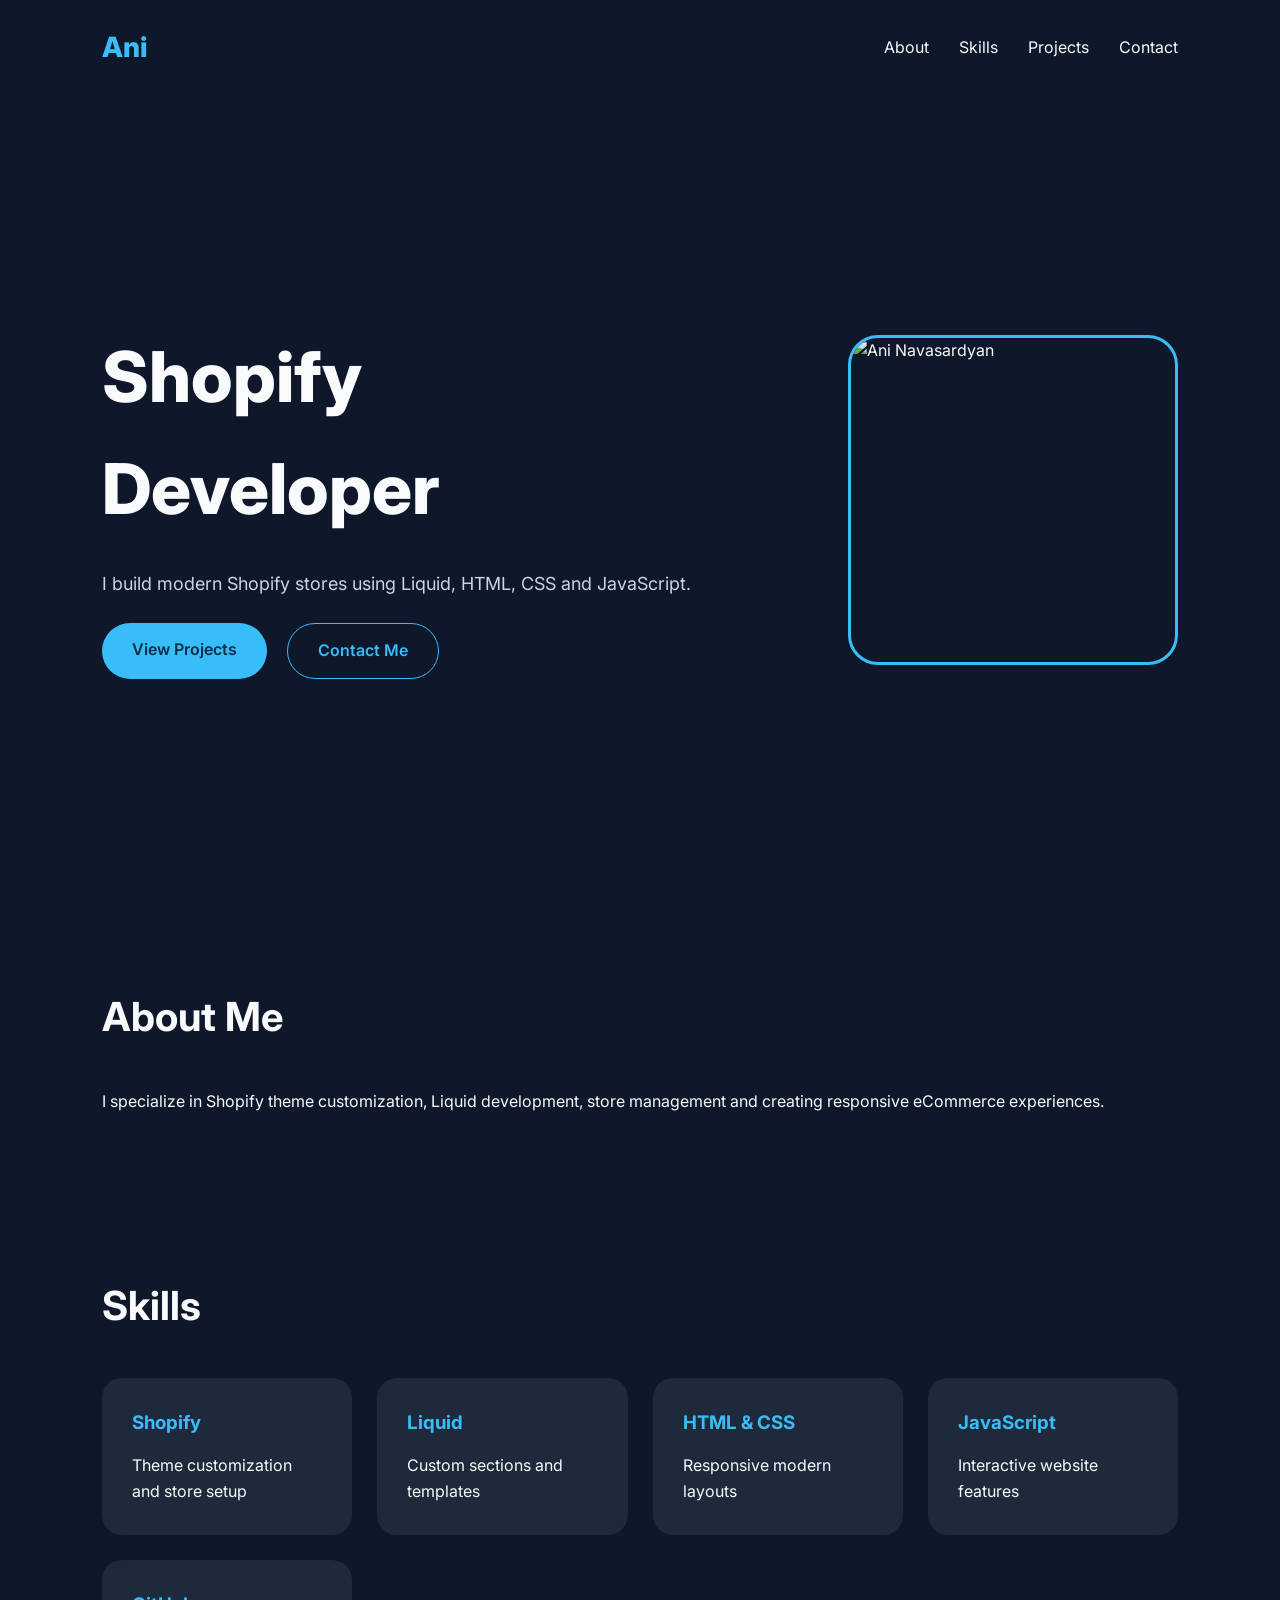
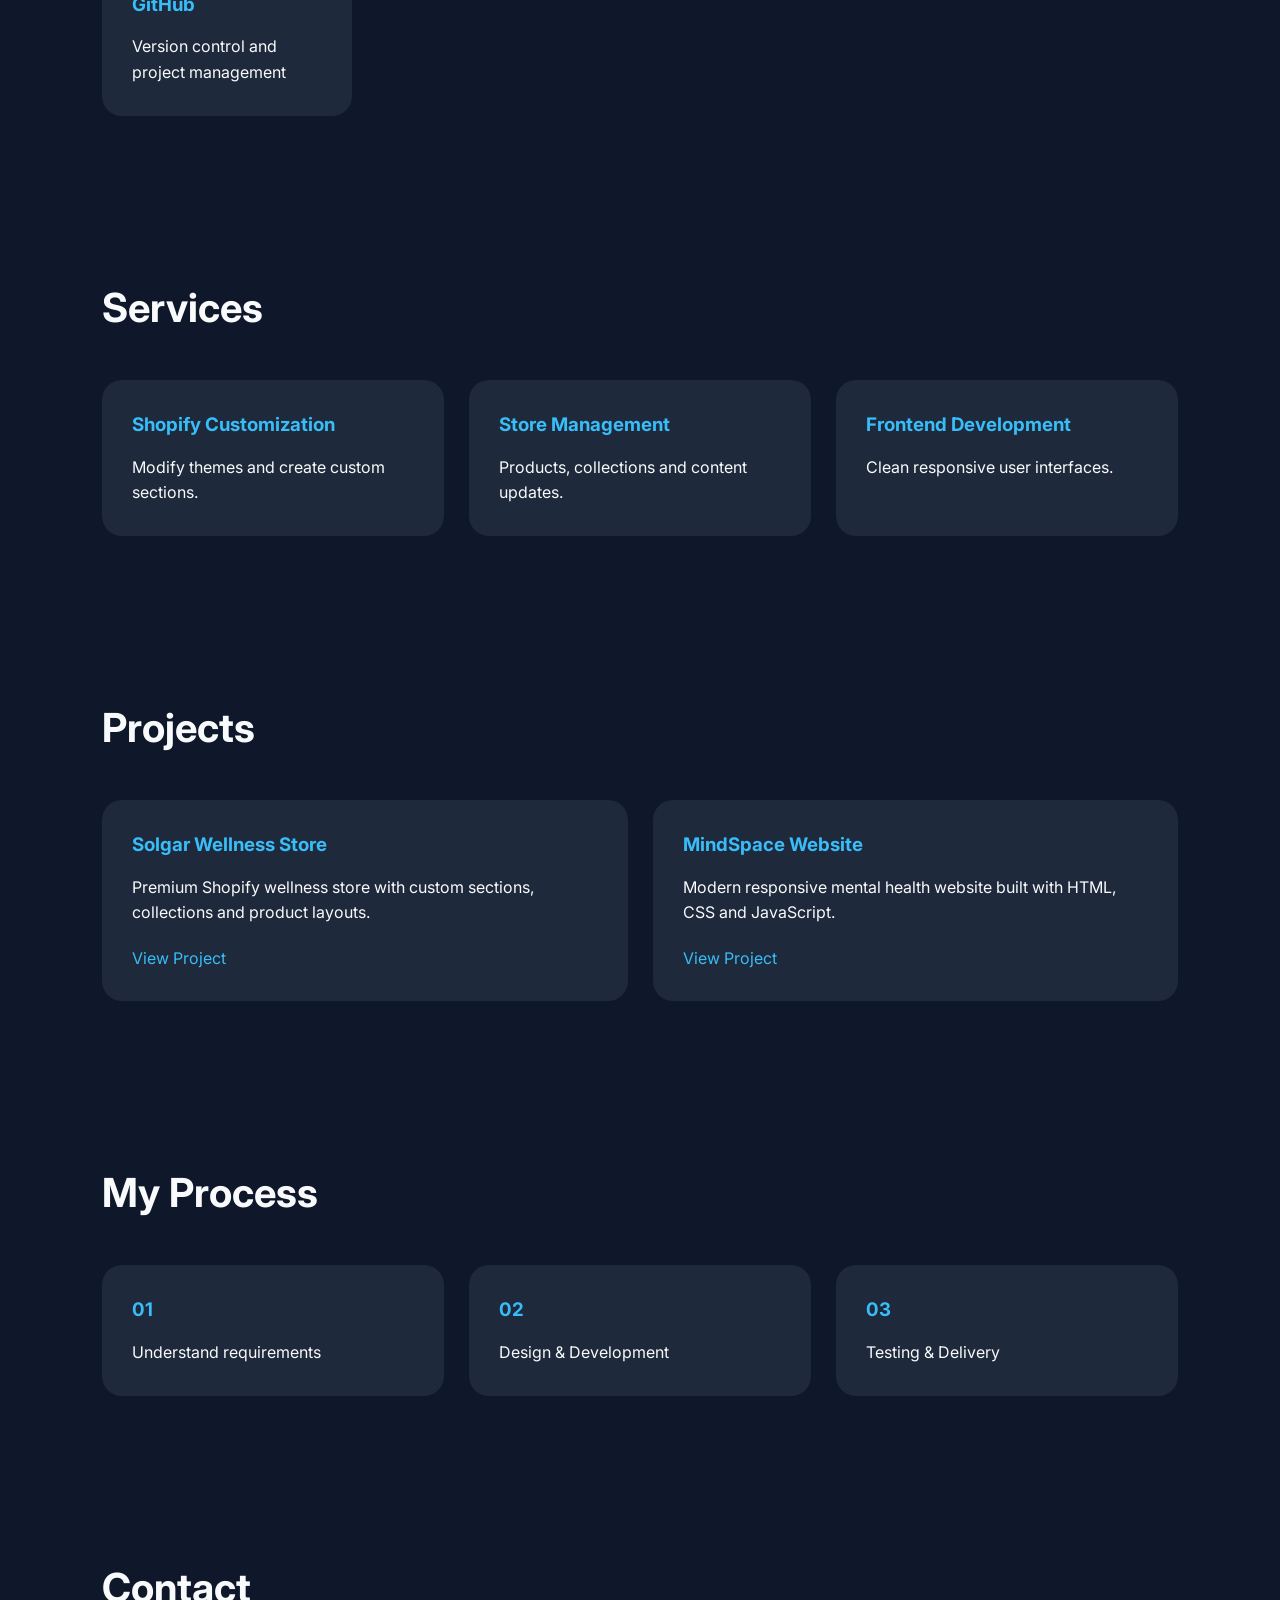
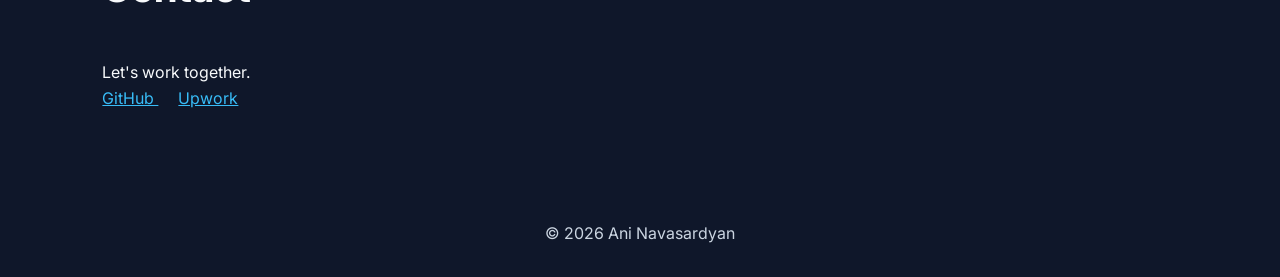
==== index.html @ 055afce0 "Update index.html" ====
<!DOCTYPE html>
<html lang="en">
<head>
    <meta charset="UTF-8">
    <meta name="viewport" content="width=device-width, initial-scale=1.0">

    <title>Ani Navasardyan | Shopify Developer</title>

    <link rel="stylesheet" href="style.css">

    <link href="https://fonts.googleapis.com/css2?family=Inter:wght@400;500;600;700;800&display=swap" rel="stylesheet">
</head>

<body>

<header class="header">
    <nav class="nav">
        <div class="logo">
            Ani
        </div>

        <ul class="nav-links">
            <li><a href="#about">About</a></li>
            <li><a href="#skills">Skills</a></li>
            <li><a href="#projects">Projects</a></li>
            <li><a href="#contact">Contact</a></li>
        </ul>
    </nav>
</header>


<section class="hero">

    <div class="hero-content">

        <h1>
            Shopify Developer
        </h1>

        <p>
            I build modern Shopify stores using Liquid,
            HTML, CSS and JavaScript.
        </p>

        <div class="hero-buttons">
            <a href="#projects" class="btn">
                View Projects
            </a>

            <a href="#contact" class="btn-outline">
                Contact Me
            </a>
        </div>

    </div>


    <div class="hero-image">

        <div class="image-box">
            <img src="images/profile.jpg" alt="Ani Navasardyan">
        </div>

    </div>

</section>



<section id="about" class="section">

    <h2>About Me</h2>

    <p>
        I specialize in Shopify theme customization,
        Liquid development, store management and
        creating responsive eCommerce experiences.
    </p>

</section>




<section id="skills" class="section">

<h2>Skills</h2>

<div class="cards">

<div class="card">
<h3>Shopify</h3>
<p>Theme customization and store setup</p>
</div>


<div class="card">
<h3>Liquid</h3>
<p>Custom sections and templates</p>
</div>


<div class="card">
<h3>HTML & CSS</h3>
<p>Responsive modern layouts</p>
</div>


<div class="card">
<h3>JavaScript</h3>
<p>Interactive website features</p>
</div>
<div class="card">
<h3>GitHub</h3>
<p>Version control and project management</p>
</div>

</div>

</section>




<section class="section">

<h2>Services</h2>

<div class="cards">

<div class="card">
<h3>Shopify Customization</h3>
<p>Modify themes and create custom sections.</p>
</div>


<div class="card">
<h3>Store Management</h3>
<p>Products, collections and content updates.</p>
</div>


<div class="card">
<h3>Frontend Development</h3>
<p>Clean responsive user interfaces.</p>
</div>


</div>

</section>





<section id="projects" class="section">

<h2>Projects</h2>


<div class="projects">


<div class="project-card">

<h3>Solgar Wellness Store</h3>

<p>
Premium Shopify wellness store with custom sections,
collections and product layouts.
</p>

<a href="#">View Project</a>

</div>



<div class="project-card">

<h3>MindSpace Website</h3>

<p>
Modern responsive mental health website
built with HTML, CSS and JavaScript.
</p>

<a href="#">View Project</a>

</div>


</div>

</section>





<section class="section process">

<h2>My Process</h2>

<div class="cards">

<div class="card">
<h3>01</h3>
<p>Understand requirements</p>
</div>


<div class="card">
<h3>02</h3>
<p>Design & Development</p>
</div>


<div class="card">
<h3>03</h3>
<p>Testing & Delivery</p>
</div>

</div>

</section>





<section id="contact" class="section contact">

<h2>Contact</h2>

<p>
Let's work together.
</p>

<a href="#">
GitHub
</a>

<a href="#">
Upwork
</a>


</section>




<footer>

<p>
© 2026 Ani Navasardyan
</p>

</footer>


<script src="script.js"></script>

</body>
</html>
---- style.css ----
* {
    margin: 0;
    padding: 0;
    box-sizing: border-box;
}


:root {
    --bg: #0f172a;
    --card: #1e293b;
    --accent: #38bdf8;
    --text: #f8fafc;
    --muted: #cbd5e1;
}


html {
    scroll-behavior: smooth;
}


body {
    font-family: "Inter", sans-serif;
    background: var(--bg);
    color: var(--text);
    line-height: 1.6;
}


/* HEADER */

.header {
    width: 100%;
    padding: 25px 8%;
}


.nav {
    display: flex;
    justify-content: space-between;
    align-items: center;
}


.logo {
    font-size: 28px;
    font-weight: 800;
    color: var(--accent);
}


.nav-links {
    display: flex;
    gap: 30px;
    list-style: none;
}


.nav-links a {
    color: var(--text);
    text-decoration: none;
    transition: .3s;
}


.nav-links a:hover {
    color: var(--accent);
}




/* HERO */


.hero {
    min-height: 90vh;
    padding: 60px 8%;
    display: flex;
    align-items: center;
    justify-content: space-between;
    gap: 50px;
}


.hero-content {
    max-width: 600px;
}


.hero h1 {
    font-size: clamp(40px, 6vw, 70px);
    font-weight: 800;
}


.hero p {
    margin: 25px 0;
    color: var(--muted);
    font-size: 18px;
}


.hero-buttons {
    display: flex;
    gap: 20px;
}


.btn,
.btn-outline {
    padding: 14px 30px;
    border-radius: 30px;
    text-decoration: none;
    font-weight: 600;
}


.btn {
    background: var(--accent);
    color: #082f49;
}


.btn-outline {
    border: 1px solid var(--accent);
    color: var(--accent);
}




/* IMAGE */


.image-box {
    width: 330px;
    height: 330px;
    border-radius: 30px;
    overflow: hidden;
    border: 3px solid var(--accent);
}


.image-box img {
    width: 100%;
    height: 100%;
    object-fit: cover;
}




/* SECTIONS */


.section {
    padding: 80px 8%;
}


.section h2 {
    font-size: 40px;
    margin-bottom: 40px;
}




/* CARDS */


.cards {
    display: grid;
    grid-template-columns: repeat(auto-fit,minmax(250px,1fr));
    gap: 25px;
}


.card,
.project-card {

    background: var(--card);
    padding: 30px;
    border-radius: 20px;
    transition: .3s;
}


.card:hover,
.project-card:hover {

    transform: translateY(-8px);
}


.card h3,
.project-card h3 {
    color: var(--accent);
    margin-bottom: 15px;
}




/* PROJECTS */


.projects {

    display: grid;
    grid-template-columns: repeat(auto-fit,minmax(280px,1fr));
    gap: 25px;

}


.project-card a {

    display: inline-block;
    margin-top: 20px;
    color: var(--accent);
    text-decoration: none;

}




/* CONTACT */


.contact a {

    color: var(--accent);
    margin-right: 20px;
}




footer {

    text-align: center;
    padding: 30px;
    color: var(--muted);

}




/* MOBILE */


@media(max-width:768px){


.nav {

    flex-direction: column;
    gap:20px;

}


.nav-links {

    gap:15px;
    flex-wrap:wrap;
    justify-content:center;

}


.hero {

    flex-direction:column-reverse;
    text-align:center;

}


.hero-buttons {

    justify-content:center;
    flex-wrap:wrap;

}


.image-box {

    width:260px;
    height:260px;

}


.section h2 {

    font-size:32px;

}

}
/* Reveal Animation */

.section,
.hero-content,
.hero-image {

    opacity:0;
    transform:translateY(40px);
    transition:0.8s ease;

}


.show {

    opacity:1;
    transform:translateY(0);

}



.nav-links a.active {

    color:var(--accent);

}
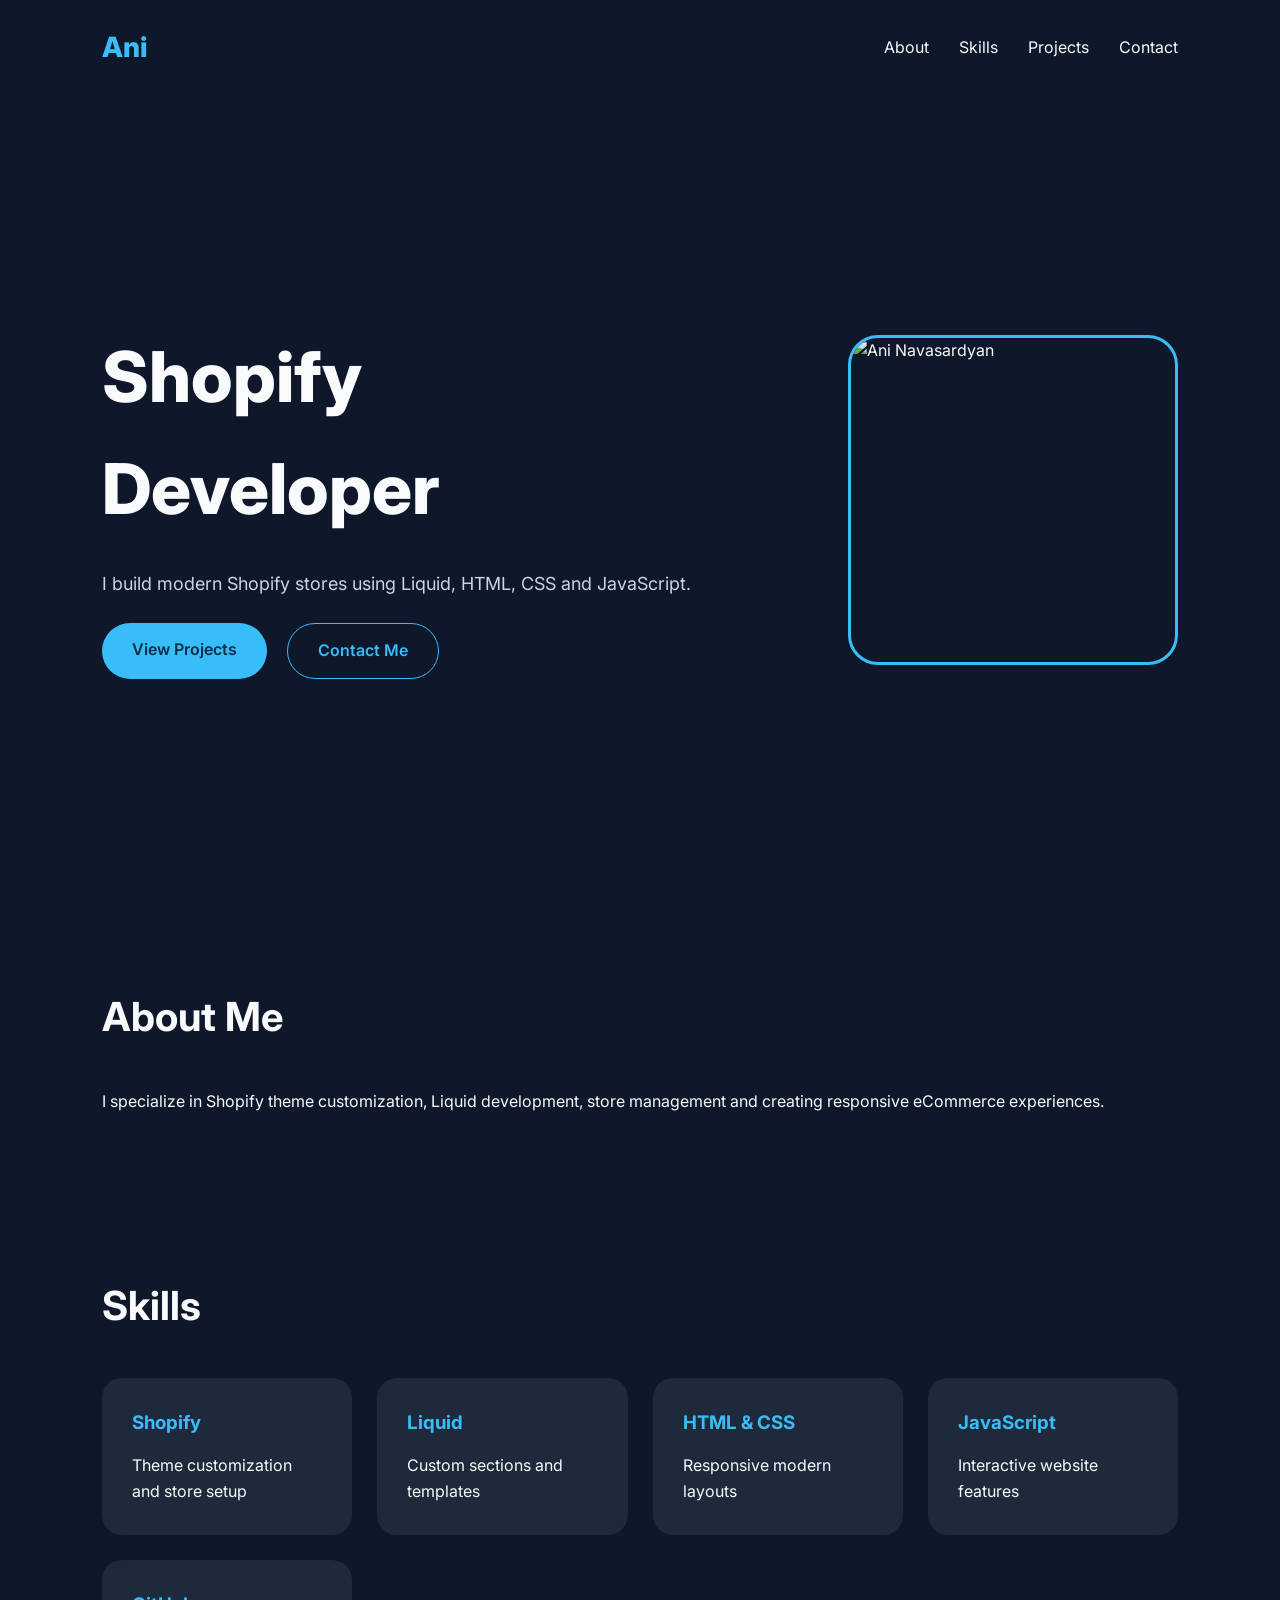
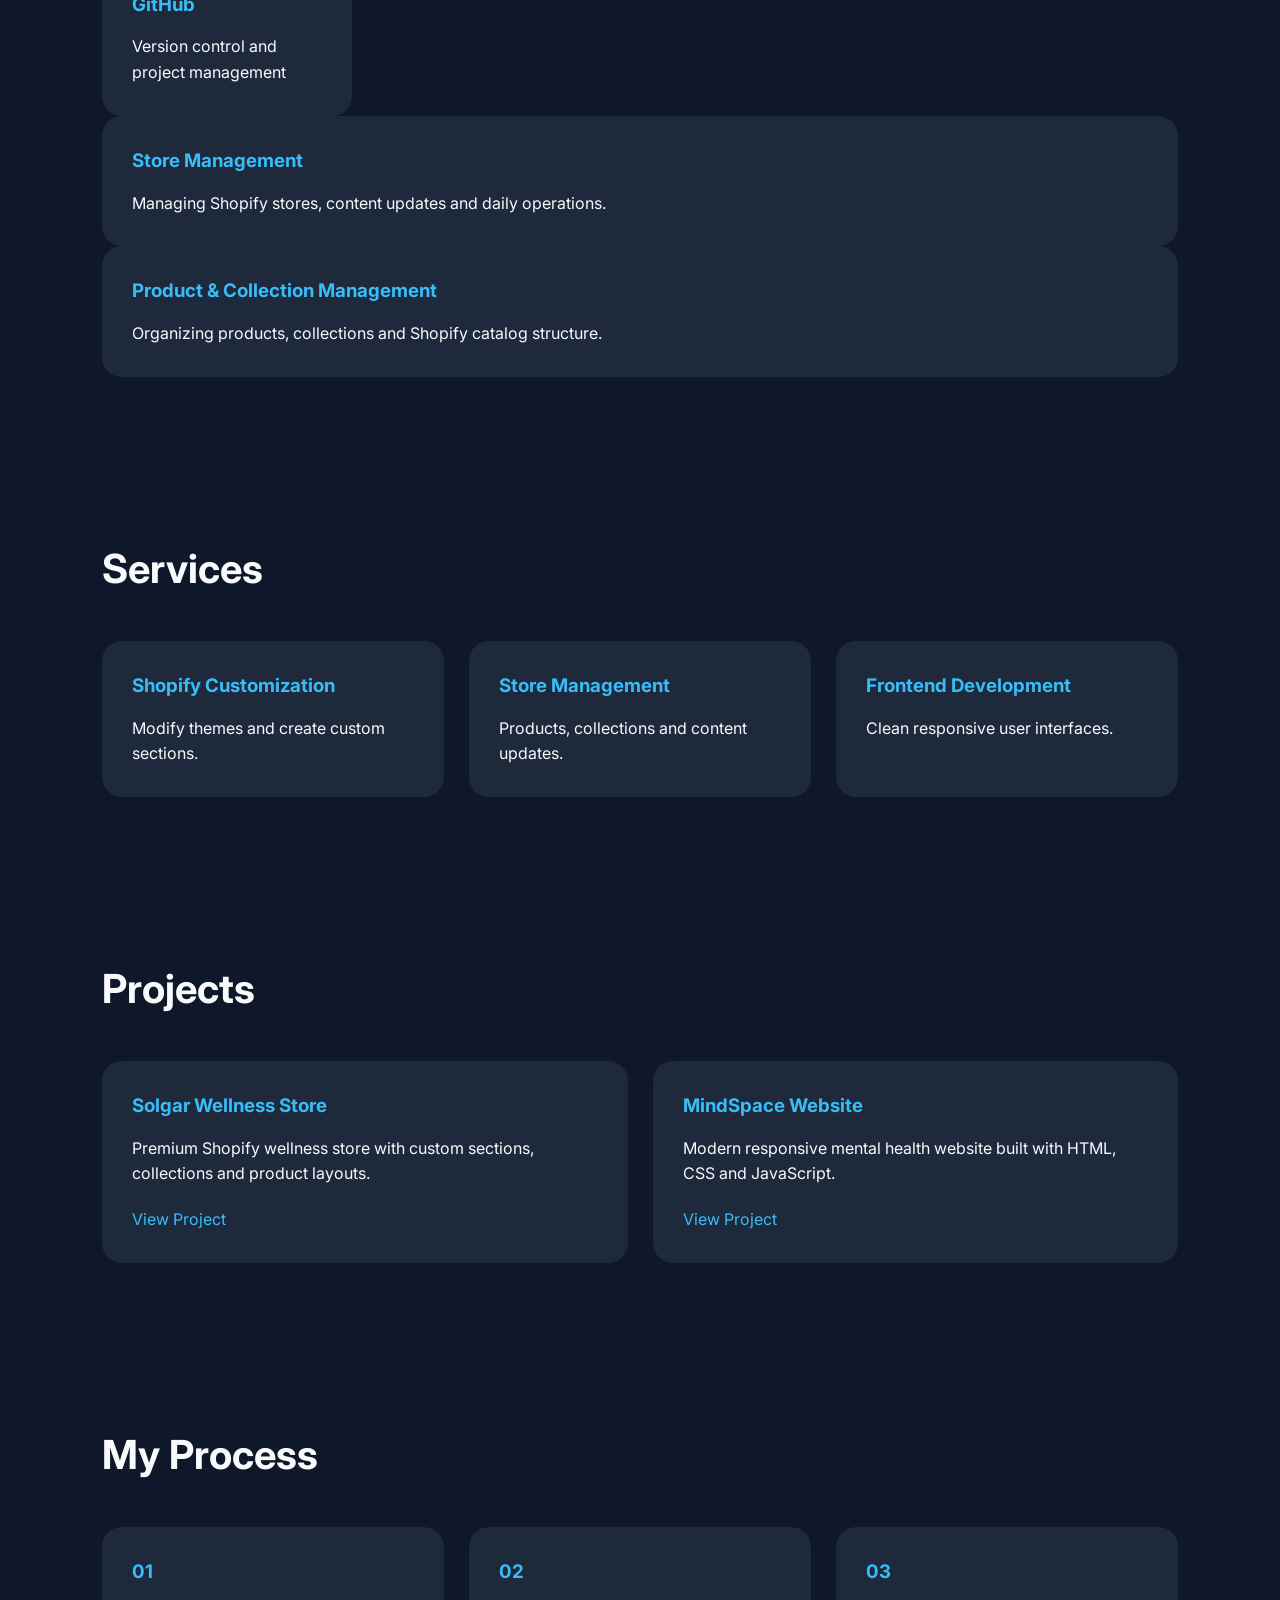
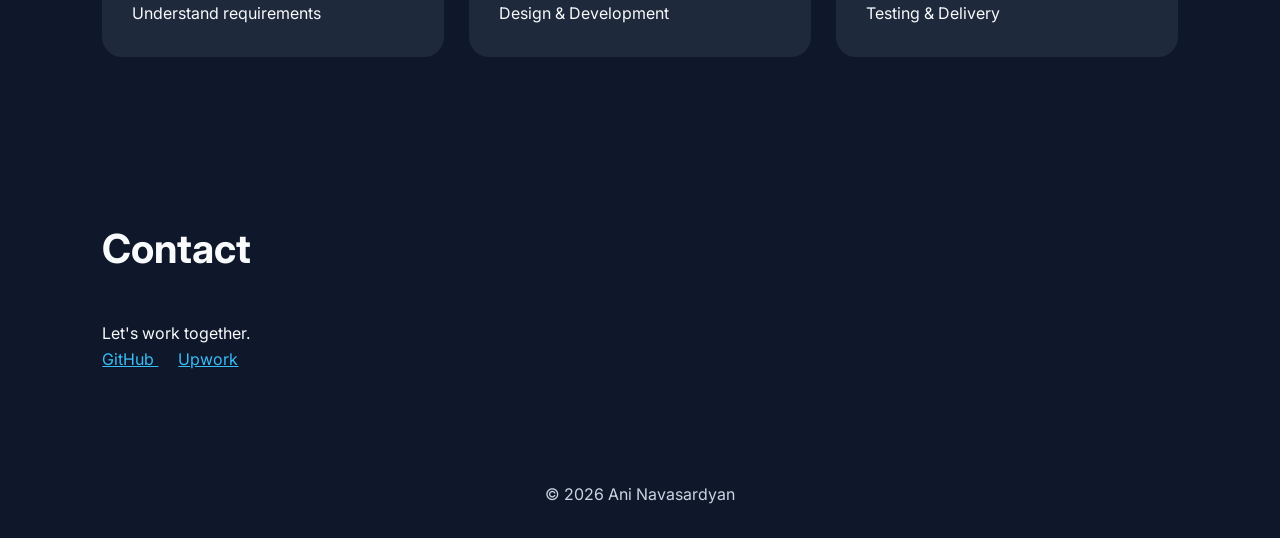
==== commit da7b8cb5: "Update index.html" ====
--- a/index.html
+++ b/index.html
@@ -116,7 +116,16 @@
 </div>
 
 </div>
-
+<div class="card">
+<h3>Store Management</h3>
+<p>Managing Shopify stores, content updates and daily operations.</p>
+</div>
+
+
+<div class="card">
+<h3>Product & Collection Management</h3>
+<p>Organizing products, collections and Shopify catalog structure.</p>
+</div>
 </section>
 
 
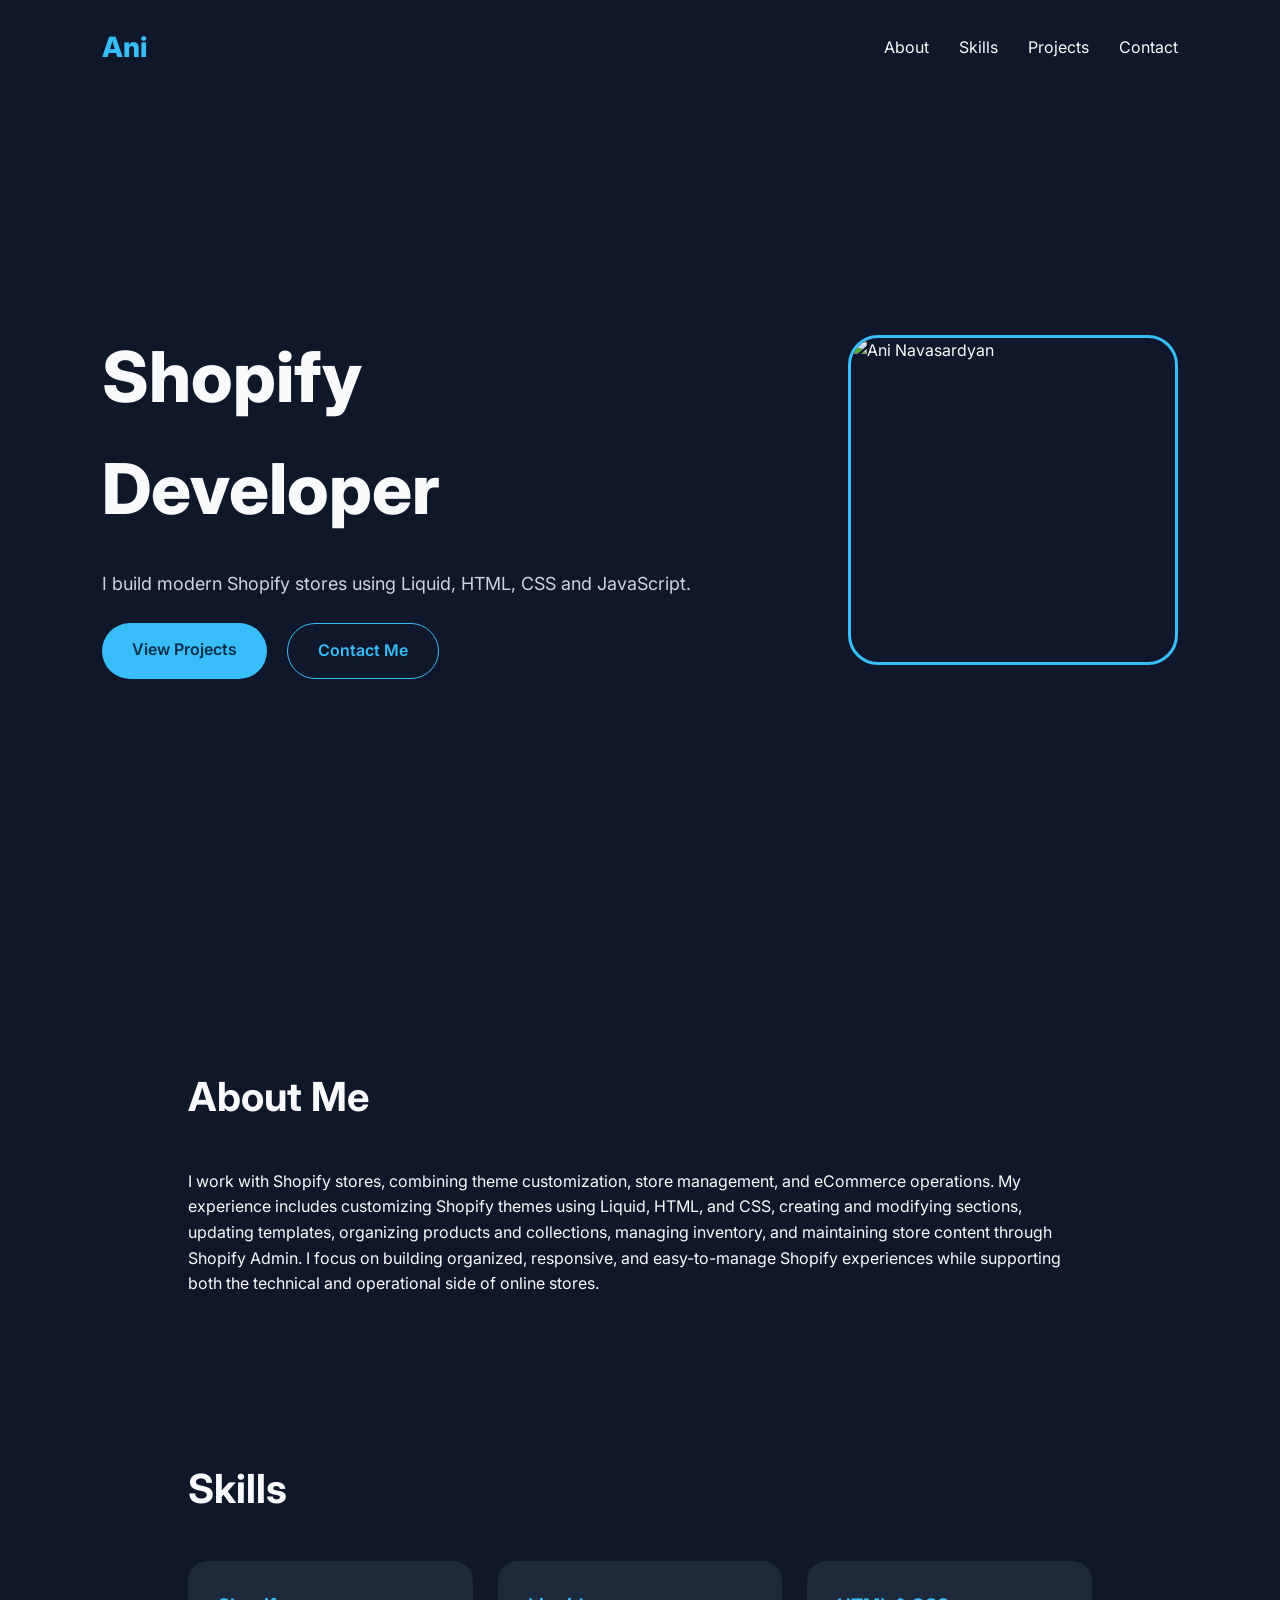
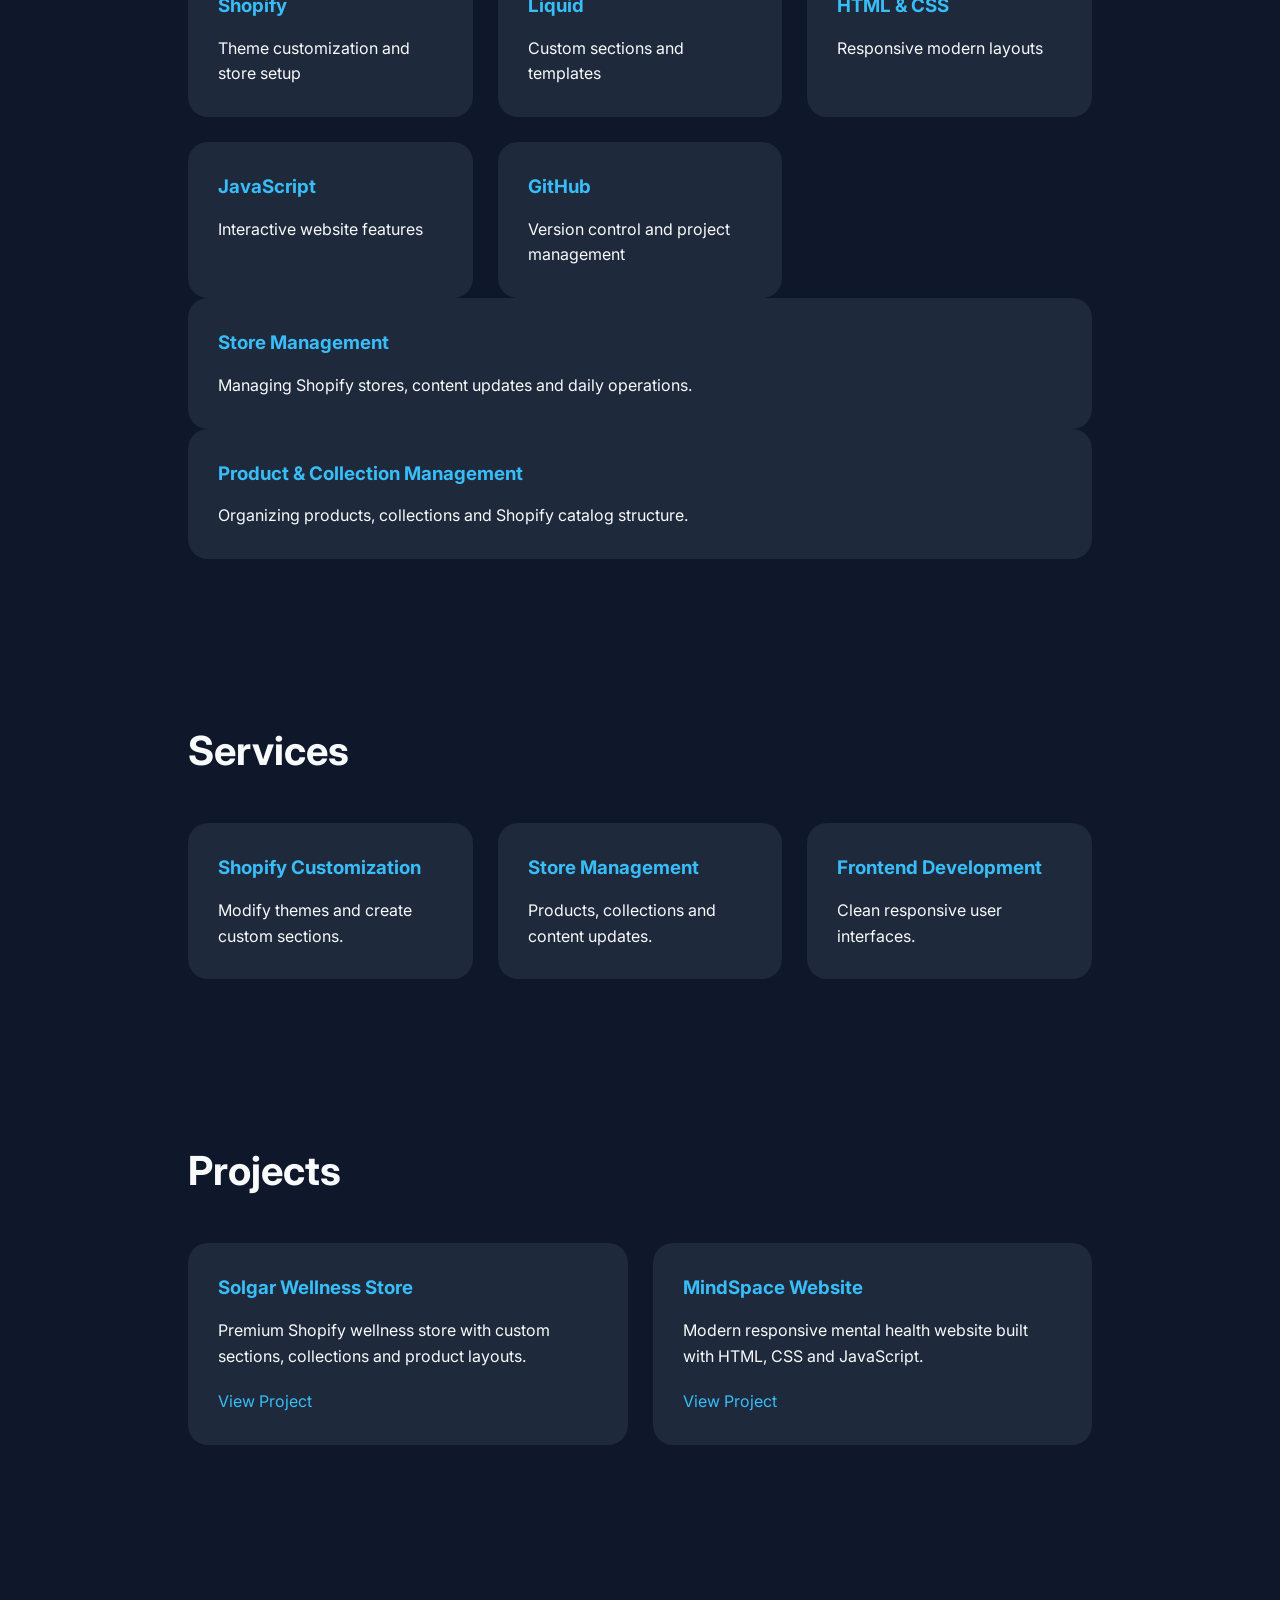
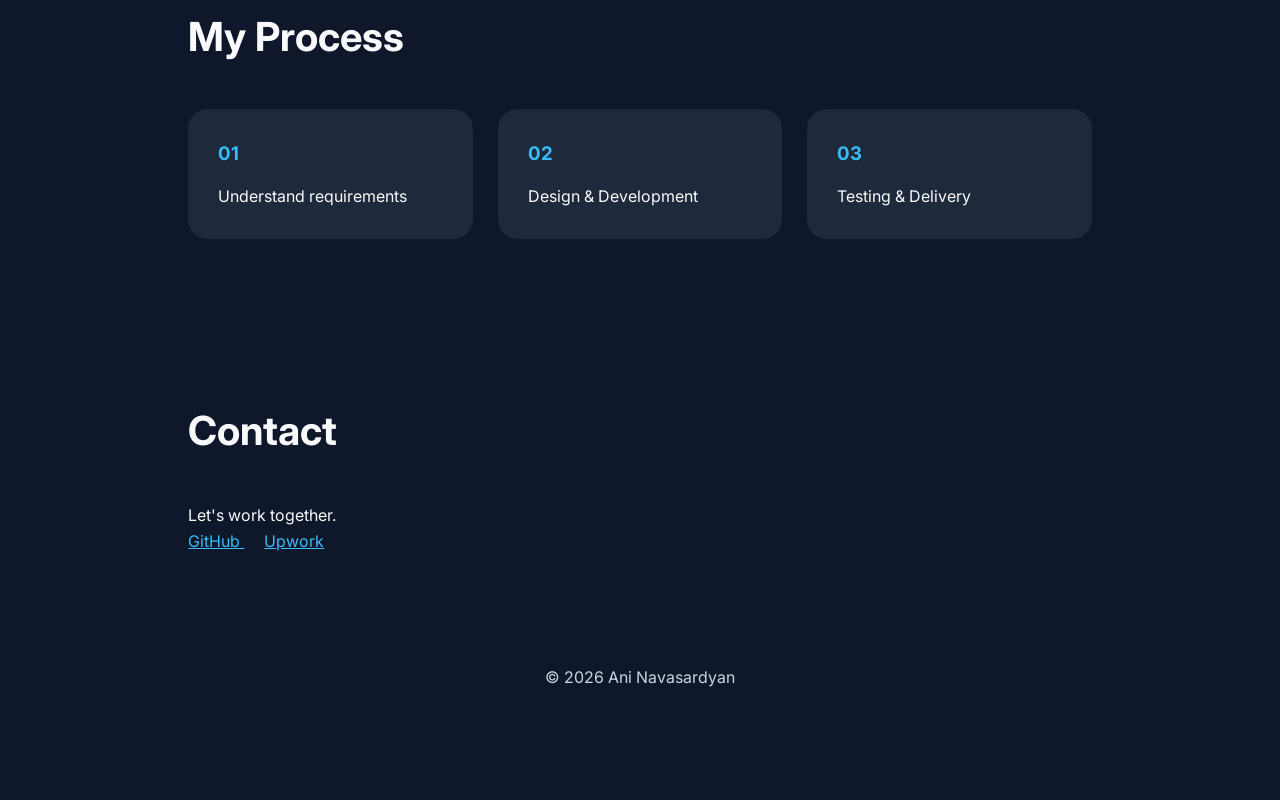
==== commit ffaefb0c: "Update index.html" ====
--- a/index.html
+++ b/index.html
@@ -69,17 +69,26 @@
 
 <section id="about" class="section">
 
-    <h2>About Me</h2>
-
-    <p>
-        I specialize in Shopify theme customization,
-        Liquid development, store management and
-        creating responsive eCommerce experiences.
-    </p>
-
-</section>
-
-
+   <section id="about" class="section">
+
+<h2>About Me</h2>
+
+<p>
+I work with Shopify stores, combining theme customization,
+store management, and eCommerce operations.
+
+My experience includes customizing Shopify themes using
+Liquid, HTML, and CSS, creating and modifying sections,
+updating templates, organizing products and collections,
+managing inventory, and maintaining store content through
+Shopify Admin.
+
+I focus on building organized, responsive, and easy-to-manage
+Shopify experiences while supporting both the technical and
+operational side of online stores.
+</p>
+
+</section>
 
 
 <section id="skills" class="section">
@@ -115,11 +124,15 @@
 <p>Version control and project management</p>
 </div>
 
+
+
 </div>
 <div class="card">
 <h3>Store Management</h3>
 <p>Managing Shopify stores, content updates and daily operations.</p>
 </div>
+
+
 
 
 <div class="card">
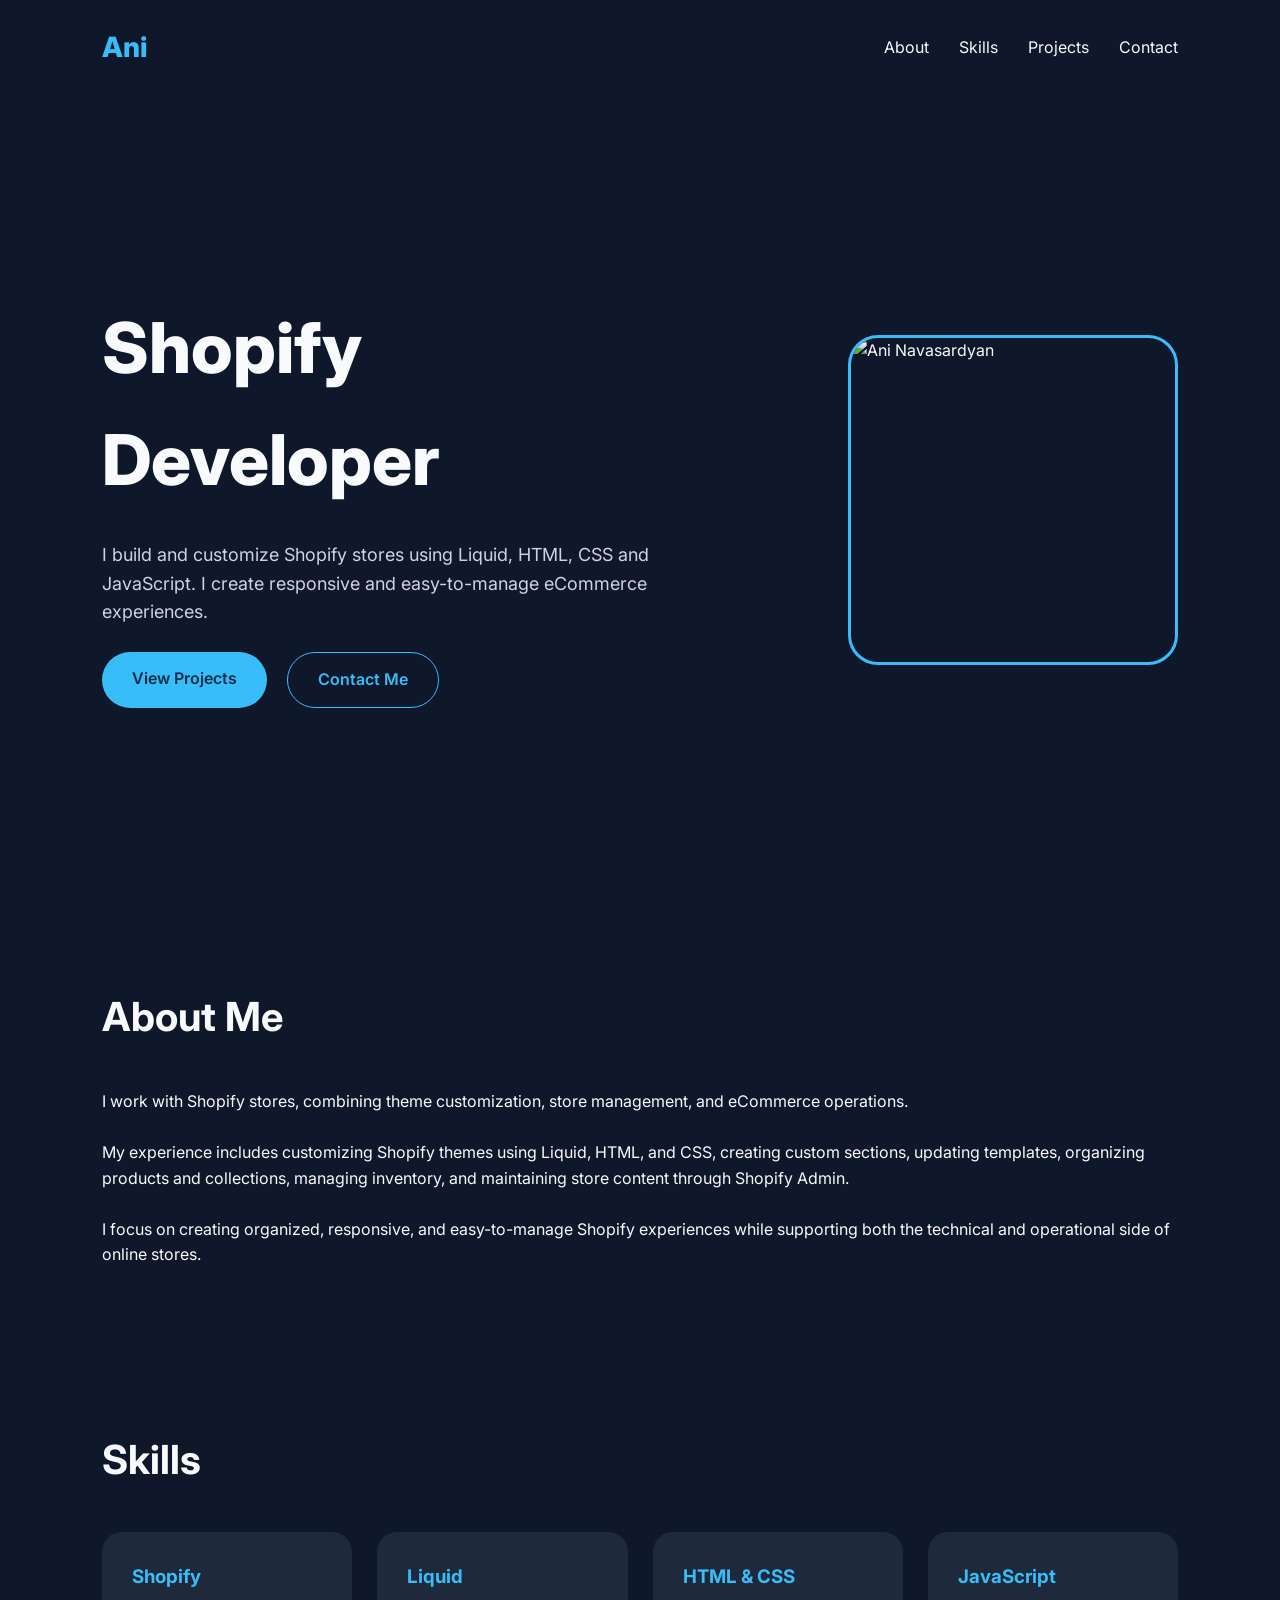
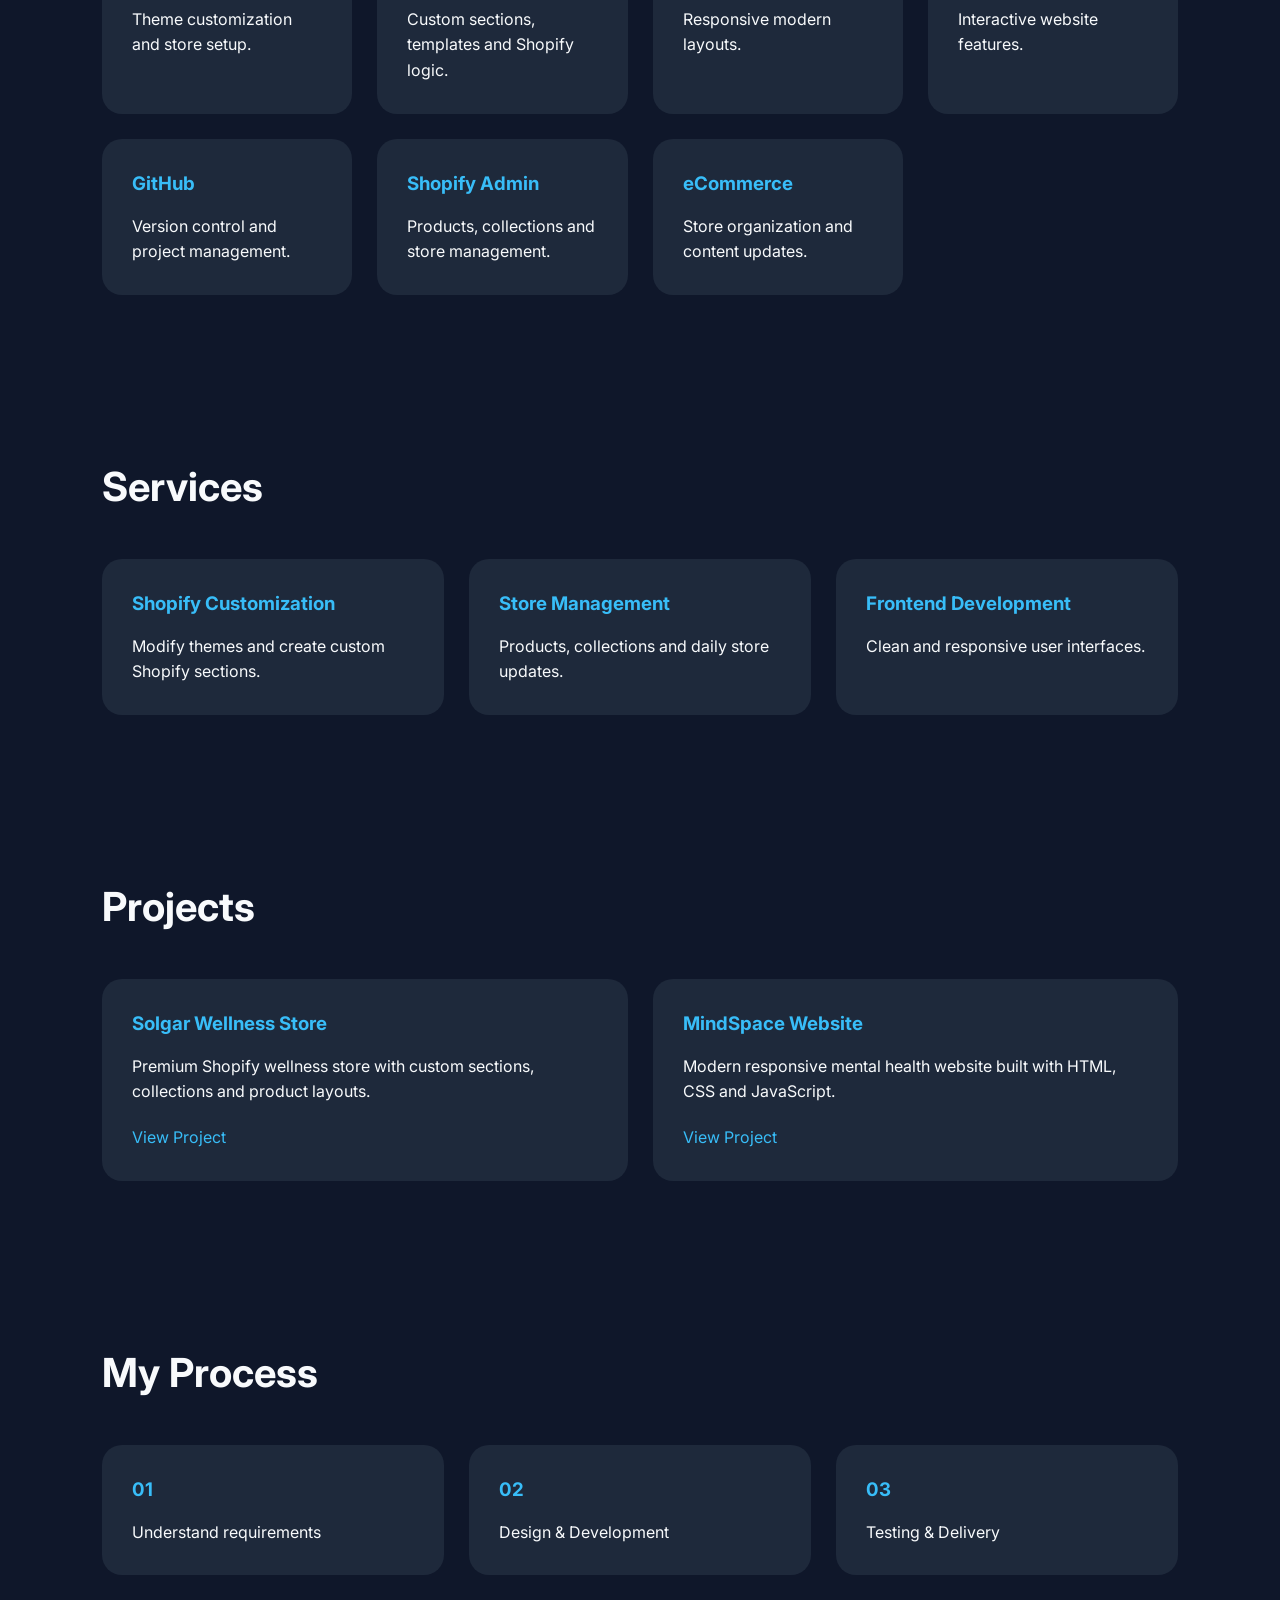
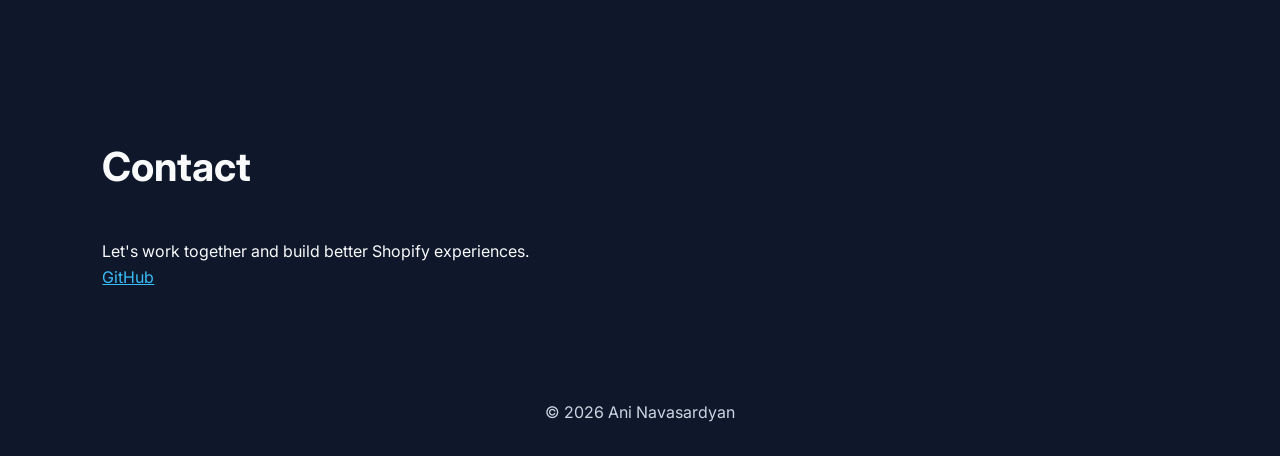
==== commit 2fe02669: "Update index.html" ====
--- a/index.html
+++ b/index.html
@@ -1,176 +1,284 @@
 <!DOCTYPE html>
 <html lang="en">
+
 <head>
-    <meta charset="UTF-8">
-    <meta name="viewport" content="width=device-width, initial-scale=1.0">
-
-    <title>Ani Navasardyan | Shopify Developer</title>
-
-    <link rel="stylesheet" href="style.css">
-
-    <link href="https://fonts.googleapis.com/css2?family=Inter:wght@400;500;600;700;800&display=swap" rel="stylesheet">
+
+<meta charset="UTF-8">
+<meta name="viewport" content="width=device-width, initial-scale=1.0">
+
+<title>Ani Navasardyan | Shopify Developer Portfolio</title>
+
+<link rel="stylesheet" href="style.css">
+
+<link href="https://fonts.googleapis.com/css2?family=Inter:wght@400;500;600;700;800&display=swap" rel="stylesheet">
+
 </head>
 
+
 <body>
 
+
 <header class="header">
-    <nav class="nav">
-        <div class="logo">
-            Ani
-        </div>
-
-        <ul class="nav-links">
-            <li><a href="#about">About</a></li>
-            <li><a href="#skills">Skills</a></li>
-            <li><a href="#projects">Projects</a></li>
-            <li><a href="#contact">Contact</a></li>
-        </ul>
-    </nav>
+
+<nav class="nav">
+
+<div class="logo">
+Ani
+</div>
+
+
+<ul class="nav-links">
+
+<li><a href="#about">About</a></li>
+
+<li><a href="#skills">Skills</a></li>
+
+<li><a href="#projects">Projects</a></li>
+
+<li><a href="#contact">Contact</a></li>
+
+</ul>
+
+</nav>
+
 </header>
 
 
+
+
+
 <section class="hero">
 
-    <div class="hero-content">
-
-        <h1>
-            Shopify Developer
-        </h1>
-
-        <p>
-            I build modern Shopify stores using Liquid,
-            HTML, CSS and JavaScript.
-        </p>
-
-        <div class="hero-buttons">
-            <a href="#projects" class="btn">
-                View Projects
-            </a>
-
-            <a href="#contact" class="btn-outline">
-                Contact Me
-            </a>
-        </div>
-
-    </div>
-
-
-    <div class="hero-image">
-
-        <div class="image-box">
-            <img src="images/profile.jpg" alt="Ani Navasardyan">
-        </div>
-
-    </div>
-
-</section>
+
+<div class="hero-content">
+
+
+<h1>
+Shopify Developer
+</h1>
+
+
+<p>
+I build and customize Shopify stores using Liquid,
+HTML, CSS and JavaScript. I create responsive and
+easy-to-manage eCommerce experiences.
+</p>
+
+
+
+<div class="hero-buttons">
+
+<a href="#projects" class="btn">
+View Projects
+</a>
+
+
+<a href="#contact" class="btn-outline">
+Contact Me
+</a>
+
+</div>
+
+
+</div>
+
+
+
+
+<div class="hero-image">
+
+<div class="image-box">
+
+<img src="images/profile.jpg" alt="Ani Navasardyan">
+
+</div>
+
+</div>
+
+
+</section>
+
+
+
+
+
 
 
 
 <section id="about" class="section">
 
-   <section id="about" class="section">
-
-<h2>About Me</h2>
-
-<p>
+
+<h2>
+About Me
+</h2>
+
+
+<p>
+
 I work with Shopify stores, combining theme customization,
 store management, and eCommerce operations.
 
+<br><br>
+
 My experience includes customizing Shopify themes using
-Liquid, HTML, and CSS, creating and modifying sections,
+Liquid, HTML, and CSS, creating custom sections,
 updating templates, organizing products and collections,
 managing inventory, and maintaining store content through
 Shopify Admin.
 
-I focus on building organized, responsive, and easy-to-manage
+<br><br>
+
+I focus on creating organized, responsive, and easy-to-manage
 Shopify experiences while supporting both the technical and
 operational side of online stores.
-</p>
-
-</section>
+
+</p>
+
+
+</section>
+
+
+
+
+
+
+
 
 
 <section id="skills" class="section">
 
-<h2>Skills</h2>
+
+<h2>
+Skills
+</h2>
+
 
 <div class="cards">
 
+
 <div class="card">
 <h3>Shopify</h3>
-<p>Theme customization and store setup</p>
-</div>
+<p>Theme customization and store setup.</p>
+</div>
+
 
 
 <div class="card">
 <h3>Liquid</h3>
-<p>Custom sections and templates</p>
-</div>
+<p>Custom sections, templates and Shopify logic.</p>
+</div>
+
 
 
 <div class="card">
 <h3>HTML & CSS</h3>
-<p>Responsive modern layouts</p>
-</div>
+<p>Responsive modern layouts.</p>
+</div>
+
 
 
 <div class="card">
 <h3>JavaScript</h3>
-<p>Interactive website features</p>
-</div>
+<p>Interactive website features.</p>
+</div>
+
+
+
 <div class="card">
 <h3>GitHub</h3>
-<p>Version control and project management</p>
-</div>
-
-
-
-</div>
-<div class="card">
-<h3>Store Management</h3>
-<p>Managing Shopify stores, content updates and daily operations.</p>
-</div>
-
-
-
-
-<div class="card">
-<h3>Product & Collection Management</h3>
-<p>Organizing products, collections and Shopify catalog structure.</p>
-</div>
-</section>
+<p>Version control and project management.</p>
+</div>
+
+
+
+<div class="card">
+<h3>Shopify Admin</h3>
+<p>Products, collections and store management.</p>
+</div>
+
+
+
+<div class="card">
+<h3>eCommerce</h3>
+<p>Store organization and content updates.</p>
+</div>
+
+
+</div>
+
+
+</section>
+
+
+
+
+
 
 
 
 
 <section class="section">
 
-<h2>Services</h2>
+
+<h2>
+Services
+</h2>
+
 
 <div class="cards">
 
-<div class="card">
-<h3>Shopify Customization</h3>
-<p>Modify themes and create custom sections.</p>
-</div>
-
-
-<div class="card">
-<h3>Store Management</h3>
-<p>Products, collections and content updates.</p>
-</div>
-
-
-<div class="card">
-<h3>Frontend Development</h3>
-<p>Clean responsive user interfaces.</p>
-</div>
-
-
-</div>
-
-</section>
+
+<div class="card">
+
+<h3>
+Shopify Customization
+</h3>
+
+<p>
+Modify themes and create custom Shopify sections.
+</p>
+
+</div>
+
+
+
+<div class="card">
+
+<h3>
+Store Management
+</h3>
+
+<p>
+Products, collections and daily store updates.
+</p>
+
+</div>
+
+
+
+
+<div class="card">
+
+<h3>
+Frontend Development
+</h3>
+
+<p>
+Clean and responsive user interfaces.
+</p>
+
+</div>
+
+
+
+</div>
+
+
+</section>
+
+
+
+
 
 
 
@@ -178,44 +286,74 @@
 
 <section id="projects" class="section">
 
-<h2>Projects</h2>
+
+<h2>
+Projects
+</h2>
+
 
 
 <div class="projects">
 
 
+
 <div class="project-card">
 
-<h3>Solgar Wellness Store</h3>
+
+<h3>
+Solgar Wellness Store
+</h3>
+
 
 <p>
 Premium Shopify wellness store with custom sections,
 collections and product layouts.
 </p>
 
-<a href="#">View Project</a>
-
-</div>
+
+<a href="#" target="_blank">
+View Project
+</a>
+
+
+</div>
+
+
+
 
 
 
 <div class="project-card">
 
-<h3>MindSpace Website</h3>
-
-<p>
-Modern responsive mental health website
-built with HTML, CSS and JavaScript.
-</p>
-
-<a href="#">View Project</a>
-
-</div>
-
-
-</div>
-
-</section>
+
+<h3>
+MindSpace Website
+</h3>
+
+
+<p>
+Modern responsive mental health website built with
+HTML, CSS and JavaScript.
+</p>
+
+
+<a href="#" target="_blank">
+View Project
+</a>
+
+
+</div>
+
+
+
+</div>
+
+
+</section>
+
+
+
+
 
 
 
@@ -223,30 +361,66 @@
 
 <section class="section process">
 
-<h2>My Process</h2>
+
+<h2>
+My Process
+</h2>
+
 
 <div class="cards">
 
-<div class="card">
-<h3>01</h3>
-<p>Understand requirements</p>
-</div>
-
-
-<div class="card">
-<h3>02</h3>
-<p>Design & Development</p>
-</div>
-
-
-<div class="card">
-<h3>03</h3>
-<p>Testing & Delivery</p>
-</div>
-
-</div>
-
-</section>
+
+<div class="card">
+
+<h3>
+01
+</h3>
+
+<p>
+Understand requirements
+</p>
+
+</div>
+
+
+
+
+<div class="card">
+
+<h3>
+02
+</h3>
+
+<p>
+Design & Development
+</p>
+
+</div>
+
+
+
+
+<div class="card">
+
+<h3>
+03
+</h3>
+
+<p>
+Testing & Delivery
+</p>
+
+</div>
+
+
+</div>
+
+
+</section>
+
+
+
+
 
 
 
@@ -254,36 +428,48 @@
 
 <section id="contact" class="section contact">
 
-<h2>Contact</h2>
-
-<p>
-Let's work together.
-</p>
-
-<a href="#">
+
+<h2>
+Contact
+</h2>
+
+
+<p>
+Let's work together and build better Shopify experiences.
+</p>
+
+
+
+<a href="https://github.com/YOUR_USERNAME" target="_blank">
 GitHub
 </a>
 
-<a href="#">
-Upwork
-</a>
-
-
-</section>
+
+</section>
+
+
+
+
 
 
 
 
 <footer>
 
+
 <p>
 © 2026 Ani Navasardyan
 </p>
 
+
 </footer>
 
 
+
+
 <script src="script.js"></script>
 
+
 </body>
+
 </html>
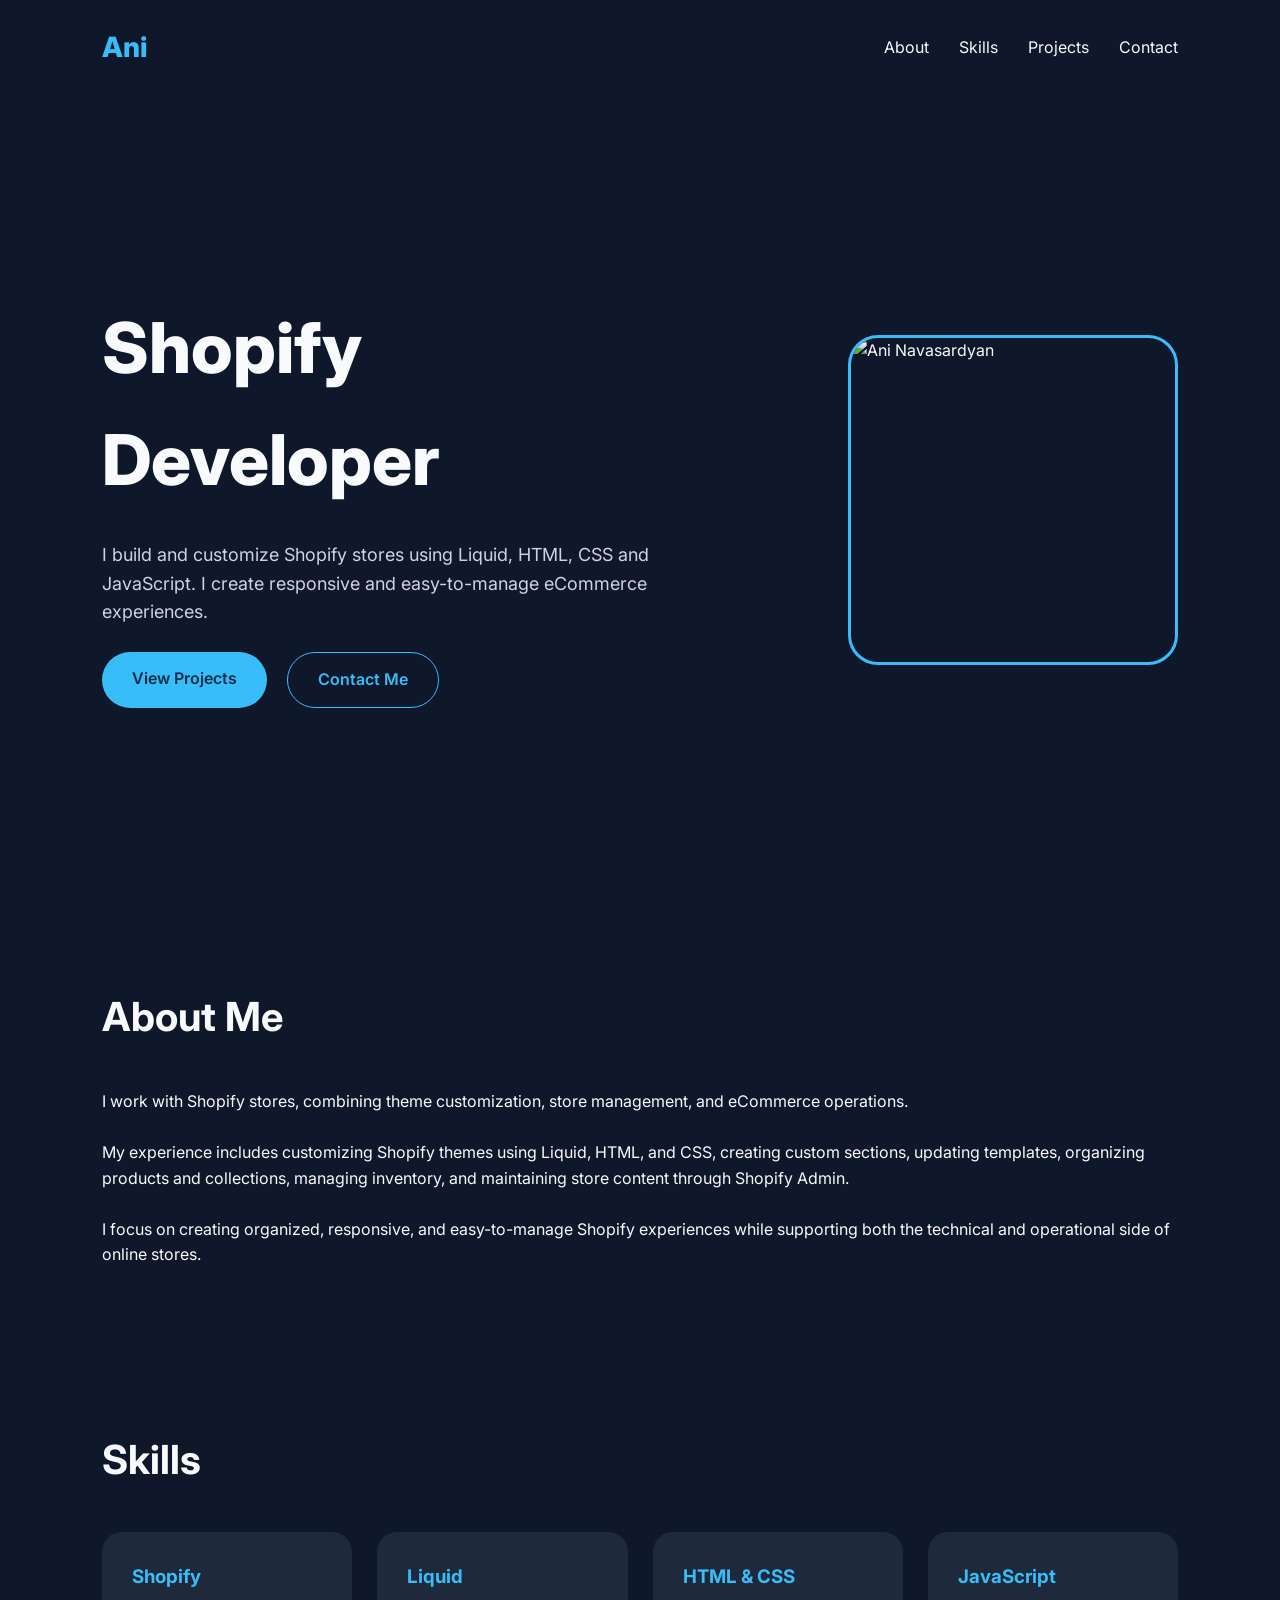
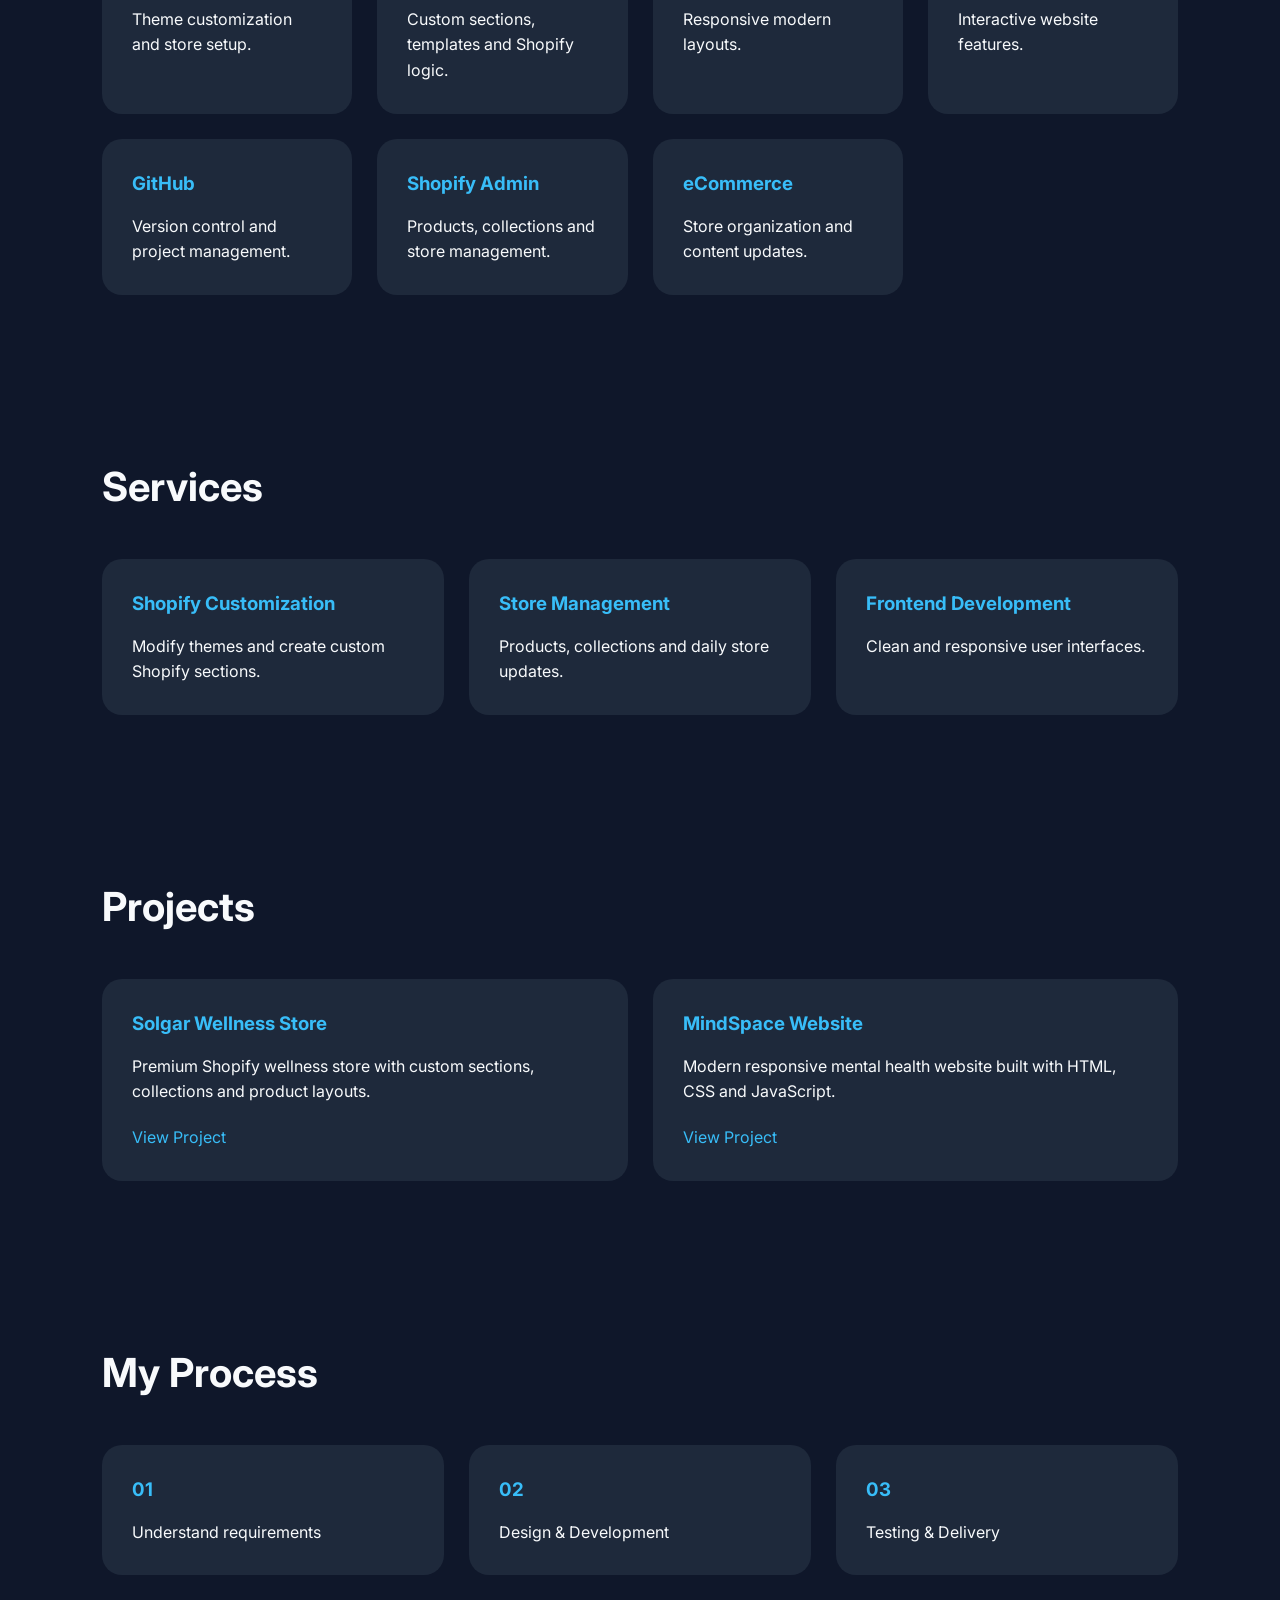
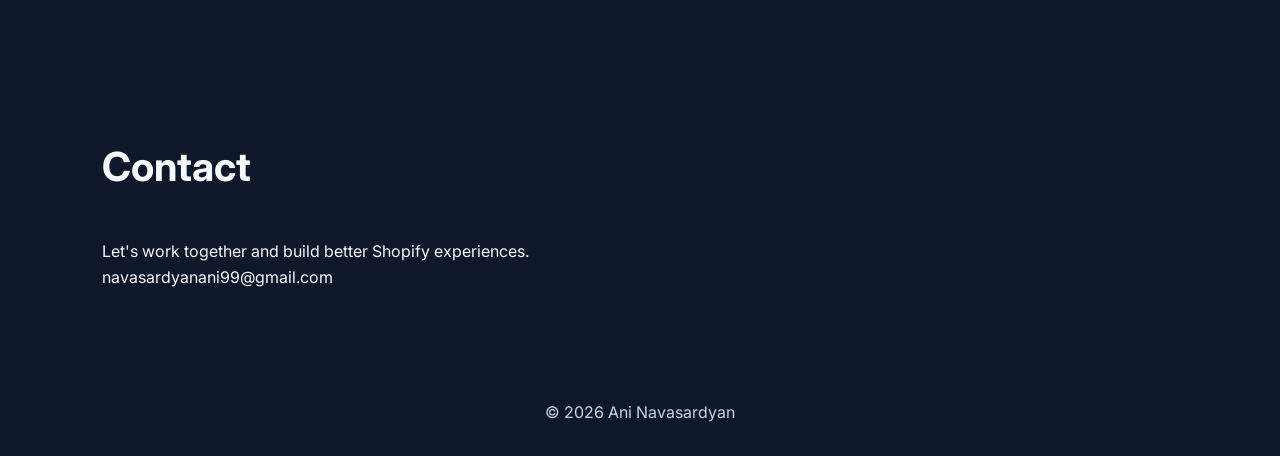
==== commit 2d180be7: "Update index.html" ====
--- a/index.html
+++ b/index.html
@@ -89,7 +89,7 @@
 
 <div class="image-box">
 
-<img src="images/profile.jpg" alt="Ani Navasardyan">
+<img src="https://cdn.shopify.com/s/files/1/0740/7016/3545/files/5D595480-FC9C-449C-9C0D-3A82F308B107.jpg?v=1786867750" alt="Ani Navasardyan">
 
 </div>
 
@@ -311,10 +311,7 @@
 </p>
 
 
-<a href="#" target="_blank">
-View Project
-</a>
-
+<a href="solgar.html" class="project-link">View Project</a>
 
 </div>
 
@@ -337,9 +334,10 @@
 </p>
 
 
-<a href="#" target="_blank">
-View Project
+<a href="https://mindspacea.github.io/MindSpace/" target="_blank" class="project-btn">
+    View Project
 </a>
+</a>
 
 
 </div>
@@ -439,9 +437,7 @@
 </p>
 
 
-
-<a href="https://github.com/YOUR_USERNAME" target="_blank">
-GitHub
+navasardyanani99@gmail.com
 </a>
 
 
